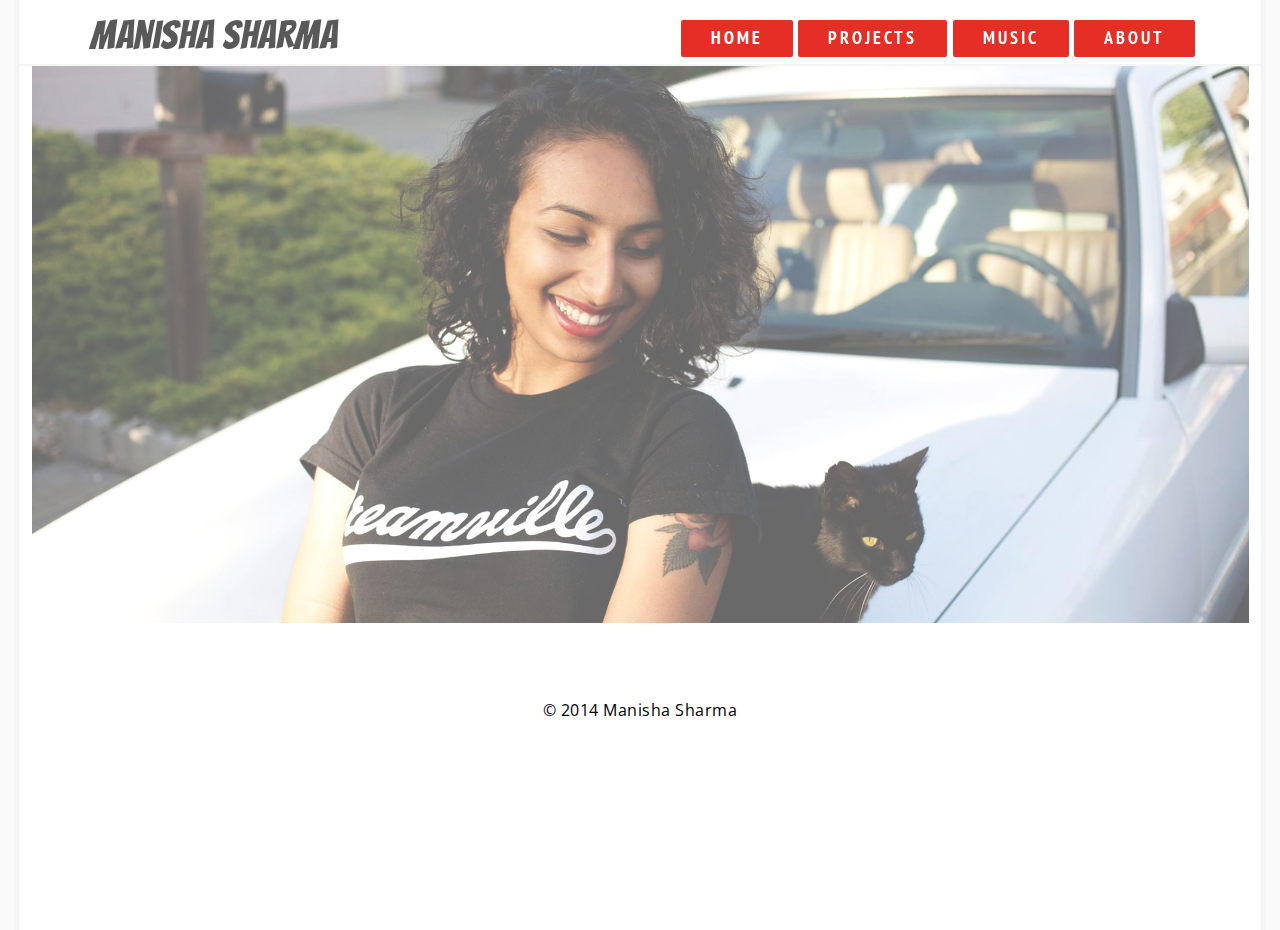
==== index.html @ f0a42e4b "Redesign" ====
<html>
  <head>
  	<title>Manisha Sharma</title>
    	<meta http-equiv="content-type" content="text/html; charset=utf-8">
    	<link rel="stylesheet" href="assets/css/style.css" type="text/css">
      <link href="webfonts/ss-social-circle.css" rel="stylesheet" />
      <meta name="viewport" content="user-scalable=no, width=device-width, initial-scale=1.0, maximum-scale=1.0">
      <link href='http://fonts.googleapis.com/css?family=PT+Sans+Narrow' rel='stylesheet' type='text/css'>
   <link href='http://fonts.googleapis.com/css?family=Bangers' rel='stylesheet' type='text/css'>

   <link href='http://fonts.googleapis.com/css?family=Open+Sans+Condensed:300' rel='stylesheet' type='text/css'> 
   <link href='http://fonts.googleapis.com/css?family=Source+Sans+Pro:200' rel='stylesheet' type='text/css'>
   <script src="assets/js/jquery-1.9.1.js"></script>
  <script src="assets/js/script.js"></script>
  </head>


 
<body>
  <div class="page-container"> <div class="front">
  <div class="navigation">
    <div id="name">Manisha Sharma</div>
    <div id="right-nav">
      <a href="index.html"><div class="nav-selectedtab">Home</div></a>
      <a href="work.html">Projects</a>
     <a href="music.html">Music</a>
      <a href="about.html">About</a>   
    </div>
  </div>

  <div class="front-page-header">
   </div>

 




<footer>



 <div class="copyright"> © 2014 Manisha Sharma</div>

</footer>

  </div>

 


<!-- End Body --> 

<!-- Footer  -->




</body>
</html>
---- assets/css/style.css ----
html, body {
  padding: 0;
  margin: 0; 
width: 100%;
height: 100%;
}

body {
  font-size: 18px;
  font-family:  'Open Sans Condensed', 'sans-serif';
  color: #3a3a3a;
  line-height: 1.7em; 
  letter-spacing: .5px;
  background: rgba(0, 0, 0, 0.02);
  height: 100%;
  
   }

a {
  color: #e52f26;
  text-decoration: none;
  font-weight: bold;
  letter-spacing: 3px;
  text-rendering: optimizeLegibility;
  cursor: pointer; }

a:hover {
  text-decoration: none; }

ol, ul {
  margin: 0;
  padding: 0;
  list-style-type: none;
  list-style-image: none; }

h1 {
  color: #e52f26;
  font-size: 20px;
  font-weight: bold;
}


.navigation {
  position: fixed;
  margin: 0 auto;
  width: 97%;
  height: 50px;
  text-align: center;
  padding: 7px 0px;
  z-index: 5;
  background-color: #fff;
  border-bottom: 2px rgba(170, 170, 170, 0.12) solid;
  border-right: 2px rgba(170, 170, 170, 0.12) solid;
}

.navigation a {
  color: #fff;
  font-family: 'PT Sans Narrow', 'sans-serif'; 
  font-size: 18px;
  text-decoration: none;
  text-transform: uppercase;
  border-radius: 2px;
  padding: 3px 30px; 
  background-color: #e52f26;
  display: inline-block;
  overflow: hidden;
}


.navigation a:hover {
  background-color: black;
  transition: .5s;
}





#name {
  font-size: 40px;
  color: rgba(0, 0, 0, 0.65);
  font-family: 'Bangers', cursive;
  float: left;
  position: fixed;
  top: 20px;
  left: 90px;
}


#right-nav {
  float:right;
  position: fixed;
  right: 85px;
  top: 20px;
  display: inline-block;
}


.front-page-header {
  background-image: url("images/website-photo.jpg");
  background-position: center;
  background-repeat:  no-repeat;
  position: relative;
  margin: 0 auto;
  background-size: 98%;
  width: 100%;
  height: 680px;
}


 
.page-container {
  width: 97%;
  margin: 0 auto;
  padding-bottom: 30px;
  background-color: white;
  border-left: 5px rgba(170, 170, 170, 0.12) solid;
  border-right: 5px rgba(170, 170, 170, 0.12) solid;

}

.page-container .front {
  height: 100%;
}




.page-header {
  padding-top: 130px;
  padding-bottom: 20px;
  position: relative;
  margin:auto;
  height: 70px;
  width: 960px;
  max-width: 960px;
  font-size: 50px;
  font-family: 'PT Sans Narrow', 'sans-serif'; 
  text-align: center;


}


.content-container {
  width: 1200px;
  margin: 0 auto;
  height: 500px;
  background-color: white;
  position: relative;

}

.img-scaled {
  width: 100%;
}

.aboutme-text {
  padding-top: 50px;
  margin:auto;
  width: 960px;
  font-size: 20px;
  color:#4D4D4D;
  text-align: left;
  max-width: 100%;
  padding-bottom: 50px;

}


.ss-icon {
  margin: 5px;
  color: rgba(17, 14, 14, 0.6);
  font-size: 50px;

  }

.icon-div {
  position: relative;
  padding: 20px;
  width: 265px;
  height: 60px;
  margin: auto;
}

.ss-icon a {
  text-align: right;
  display: block;
  text-transform: none;
}

.ss-icon:hover {
  opacity: 1;
  color: #9E5D5D;
  transition: .5s; }




#categories {
    margin-top: 20px;
}

.categorytab {
    display: inline-block;
    padding: 10px 20px;
    width: 80px;
    text-align: center;
    margin-left: 10px;
    font-size: 16px;
    text-transform: uppercase;
    color: #000;
    letter-spacing: 2px;
}
.selectedtab {
    border: 1px outset rgba(158, 157, 157, 1);
    border-radius: 2px;
}

.categoryinfo {
    padding: 40px 0px;
    width: 900px;
    margin: auto;
    display: none;
    font-style: italic;
    font-size: 16px;
    border-bottom: 1px outset rgba(170, 170, 170, 0.12);

}

.work-pic {
  width: 330px;
  margin: 60px 70px 0px 0px;
  border: 3px solid #fff;
  float: left;

}

.work-pic img {
  width: 100%;
}


.work-text {
  width: 100%;
  position: relative;
  margin: 30px 0px auto;
  float: left;
  font-size: 20px;

}

.project {
  width: 900px;
  padding: 10px 0px;
  position: relative;
  overflow: auto;
  margin: auto;
  border-radius: 5px;
  background-color: #fff;
}



#visit-button {
  width: 150px;
  height: 30px;
  background-color: #ACA8A8;
  opacity: .5;
  color: #fff;
  position: relative;
  text-transform: uppercase;
  letter-spacing: .2em;
  font-size: 16px;
  padding-top: 5px;
  margin-top: 20px;
  text-align: center;
  border-radius: 10%;
  font-weight: bolder;

}

#visit-button a {
  color: #fff;
  font-family:  'Open Sans Condensed', 'sans-serif';
  font-size: 16px;


}

#visit-button:hover {
  opacity: 1;
  transition: 1s;
}


.header-box {
  margin: 0 auto;
  position: relative;
  top: 7%;
  background-color: #fff;
  border-bottom: 1px solid #D5D5D5;
  height: 250px;
  width: 100%;
}





.page-nav {
  width: 900px;
  position: relative;
  margin: 0 auto;
}



.page-nav a {
  color: #fff;
  text-transform: uppercase;
  letter-spacing: .2em;
  font-size: 16px;
  font-weight: bolder;
  font-family: 'Open Sans Condensed', 'sans-serif';


}

#blog-button {
  width: 150px;
  height: 30px;
  margin: 10px 0px 5px 5px;
  background-color: #BF5858;
  position: relative;
  padding-top: 5px;
  text-align: center;
  border-radius: 5%;
  display: inline-block;
}

#blog-button:hover {
  background-color: #747474;
  transition: .5s;
}



#all-posts {
  padding-top: 100px;
  margin: 0 auto;
  width: 60%;
  position: relative;
}

.post {
    margin: 20px 0;
    width: 90%;
    padding: 5%;
    background:white;

}

.post_category {
    font-size: 16px;
    color: #BF5858;
    padding: 2px 10px;
    background-color: rgba(240, 240, 240, 1);
    float: right;
    text-align: center;
    border-radius: 15px;
}

.post_title {
    font-size: 30px;
    color: #9E5D5D;
    font-weight: bold;
    padding: 10px 0;
}

.post_date {
    border-bottom: 1px solid #DDD;
    font-weight: bold;
    padding: 10px 0;

}

.post_content {
    line-height: 25px;
    font-size: 20px;
    padding: 10px 0;
    

}




footer {
  width: 97%;
  font-size: 16px;


}

footer a {
  font-family: inherit;
  color: inherit;
}

footer a:hover {
  color: rgba(199, 145, 145, 1);
  transition: .5s;
}



footer li a {
  text-transform: none;
  font-size: 16px;
  font-family: inherit;
}





.copyright {
  padding: 15px 0px;
  position: absolute;
  text-align: center;
  width: 97%;
  color: #000;
}

.clear {
  clear: both;
}


/* Landscape phone to portrait tablet */
@media (max-width: 481px) {







  


}
---- webfonts/ss-social-circle.css ----
@charset "UTF-8";

/*
* Symbolset
* www.symbolset.com
* Copyright © 2013 Oak Studios LLC
*
* Upload this file to your web server
* and place this within your <head> tags.
* <link href="webfonts/ss-social-circle.css" rel="stylesheet" />
*/

@font-face {
  font-family: "SSSocialCircle";
  src: url('ss-social-circle.eot');
  src: url('ss-social-circle.eot?#iefix') format('embedded-opentype'),
       url('ss-social-circle.woff') format('woff'),
       url('ss-social-circle.ttf')  format('truetype'),
       url('ss-social-circle.svg#SSSocialCircle') format('svg');
  font-weight: normal;
  font-style: normal;
}

/* This triggers a redraw in IE to Fix IE8's :before content rendering. */
html:hover [class^="ss-"]{-ms-zoom: 1;}

.ss-icon, .ss-icon.ss-social-circle,
[class^="ss-"]:before, [class*=" ss-"]:before,
[class^="ss-"].ss-social-circle:before, [class*=" ss-"].ss-social-circle:before,
[class^="ss-"].right:after, [class*=" ss-"].right:after,
[class^="ss-"].ss-social-circle.right:after, [class*=" ss-"].ss-social-circle.right:after {
  font-family: "SSSocialCircle";
  font-style: normal;
  font-weight: normal;
  text-decoration: none;
  text-rendering: optimizeLegibility;
  white-space: nowrap;
  /*-webkit-font-feature-settings: "liga"; Currently broken in Chrome >= v22. Falls back to text-rendering. Safari is unaffected. */
  -moz-font-feature-settings: "liga=1";
  -moz-font-feature-settings: "liga";
  -ms-font-feature-settings: "liga" 1;
  -o-font-feature-settings: "liga";
  font-feature-settings: "liga";
  -webkit-font-smoothing: antialiased;
}

[class^="ss-"].right:before,
[class*=" ss-"].right:before{display:none;content:'';}

.ss-facebook:before,.ss-facebook.right:after{content:''}.ss-twitter:before,.ss-twitter.right:after{content:''}.ss-linkedin:before,.ss-linkedin.right:after{content:''}.ss-googleplus:before,.ss-googleplus.right:after{content:''}.ss-appdotnet:before,.ss-appdotnet.right:after{content:''}.ss-zerply:before,.ss-zerply.right:after{content:''}.ss-reddit:before,.ss-reddit.right:after{content:''}.ss-steam:before,.ss-steam.right:after{content:''}.ss-tumblr:before,.ss-tumblr.right:after{content:''}.ss-wordpress:before,.ss-wordpress.right:after{content:''}.ss-blogger:before,.ss-blogger.right:after{content:''}.ss-posterous:before,.ss-posterous.right:after{content:''}.ss-quora:before,.ss-quora.right:after{content:''}.ss-youtube:before,.ss-youtube.right:after{content:''}.ss-vimeo:before,.ss-vimeo.right:after{content:''}.ss-vine:before,.ss-vine.right:after{content:''}.ss-letterboxd:before,.ss-letterboxd.right:after{content:''}.ss-flickr:before,.ss-flickr.right:after{content:''}.ss-instagram:before,.ss-instagram.right:after{content:''}.ss-500px:before,.ss-500px.right:after{content:''}.ss-etsy:before,.ss-etsy.right:after{content:''}.ss-pinterest:before,.ss-pinterest.right:after{content:''}.ss-svpply:before,.ss-svpply.right:after{content:''}.ss-readmill:before,.ss-readmill.right:after{content:''}.ss-dropbox:before,.ss-dropbox.right:after{content:''}.ss-pinboard:before,.ss-pinboard.right:after{content:''}.ss-delicious:before,.ss-delicious.right:after{content:''}.ss-dribbble:before,.ss-dribbble.right:after{content:''}.ss-behance:before,.ss-behance.right:after{content:''}.ss-github:before,.ss-github.right:after{content:''}.ss-octocat:before,.ss-octocat.right:after{content:''}.ss-stackoverflow:before,.ss-stackoverflow.right:after{content:''}.ss-paypal:before,.ss-paypal.right:after{content:''}.ss-kickstarter:before,.ss-kickstarter.right:after{content:''}.ss-foursquare:before,.ss-foursquare.right:after{content:''}.ss-yelp:before,.ss-yelp.right:after{content:''}.ss-skype:before,.ss-skype.right:after{content:''}.ss-rdio:before,.ss-rdio.right:after{content:''}.ss-spotify:before,.ss-spotify.right:after{content:''}.ss-lastfm:before,.ss-lastfm.right:after{content:''}.ss-soundcloud:before,.ss-soundcloud.right:after{content:''}.ss-link:before,.ss-link.right:after{content:'🔗'}.ss-phone:before,.ss-phone.right:after{content:'📞'}.ss-mail:before,.ss-mail.right:after{content:'✉'}.ss-like:before,.ss-like.right:after{content:'👍'}.ss-rss:before,.ss-rss.right:after{content:''}.ss-share:before,.ss-share.right:after{content:''}.ss-apple:before,.ss-apple.right:after{content:''}.ss-microsoft:before,.ss-microsoft.right:after{content:''}.ss-windows:before,.ss-windows.right:after{content:''}.ss-android:before,.ss-android.right:after{content:''}.ss-blackberry:before,.ss-blackberry.right:after{content:''}

/* Legacy */
.ss-fivehundredpx:before,.ss-fivehundredpx.right:after{content:''}
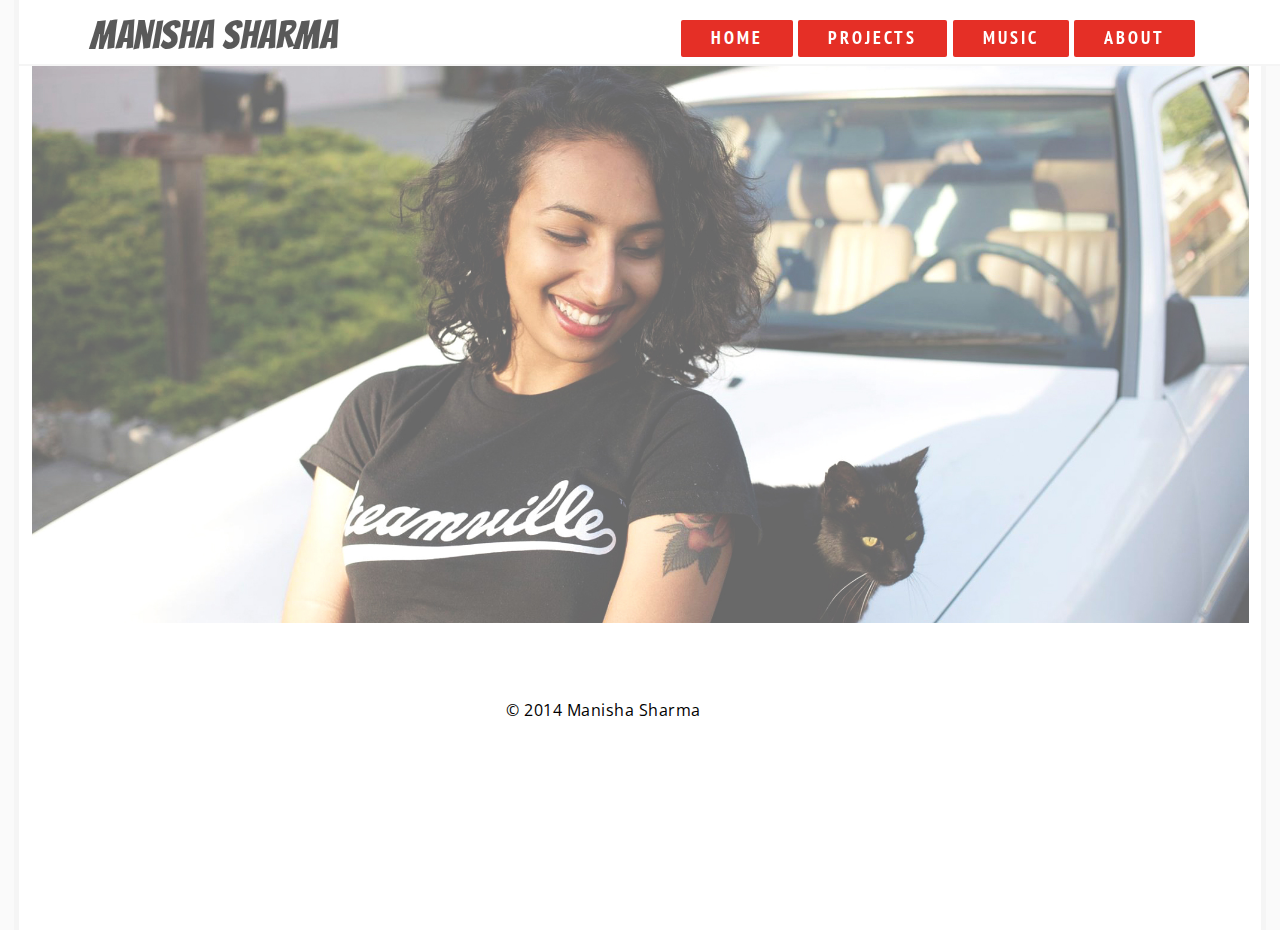
==== commit 01582e92: "Mobile view fixes" ====
--- a/index.html
+++ b/index.html
@@ -23,9 +23,16 @@
     <div id="right-nav">
       <a href="index.html"><div class="nav-selectedtab">Home</div></a>
       <a href="work.html">Projects</a>
-     <a href="music.html">Music</a>
+      <div id="music-page-hide"><a href="music.html">Music</a></div>
       <a href="about.html">About</a>   
     </div>
+  </div>
+
+  <div class="mobile-nav">
+      <a href="index.html"><div class="nav-selectedtab">Home</div></a>
+      <a href="work.html">Projects</a>
+      <div id="music-page-hide"><a href="music.html">Music</a></div>
+      <a href="about.html">About</a>   
   </div>
 
   <div class="front-page-header">
--- a/assets/css/style.css
+++ b/assets/css/style.css
@@ -43,7 +43,7 @@
 .navigation {
   position: fixed;
   margin: 0 auto;
-  width: 97%;
+  width: 100%;
   height: 50px;
   text-align: center;
   padding: 7px 0px;
@@ -72,6 +72,38 @@
   transition: .5s;
 }
 
+.mobile-nav {
+  top: 70;
+  position: relative;
+  margin: 0 auto;
+  width: 100%;
+  text-align: center;
+  padding: 7px 0px;
+  z-index: 4;
+  background-color: #fff;
+  display: none;
+}
+
+.mobile-nav a {
+  color: #fff;
+  font-family: 'PT Sans Narrow', 'sans-serif'; 
+  font-size: 18px;
+  width: 84%;
+  margin-bottom: 5px;
+  text-decoration: none;
+  text-transform: uppercase;
+  border-radius: 2px;
+  padding: 10px 30px; 
+  background-color: #e52f26;
+  overflow: hidden;
+  display: none;
+
+}
+
+#music-page-hide {
+  display: inline-block;
+}
+
 
 
 
@@ -132,15 +164,13 @@
   position: relative;
   margin:auto;
   height: 70px;
-  width: 960px;
+  width: 100%;
   max-width: 960px;
   font-size: 50px;
   font-family: 'PT Sans Narrow', 'sans-serif'; 
   text-align: center;
 
-
-}
-
+}
 
 .content-container {
   width: 1200px;
@@ -156,16 +186,29 @@
 }
 
 .aboutme-text {
-  padding-top: 50px;
+  padding-top: 30px;
+  padding-left: 10px;
+  padding-right: 10px;
   margin:auto;
   width: 960px;
   font-size: 20px;
   color:#4D4D4D;
   text-align: left;
-  max-width: 100%;
   padding-bottom: 50px;
 
 }
+
+
+.about-page-header {
+  background-image: url("images/essentials.JPG");
+  background-position: center;
+  position: relative;
+  margin: 0 auto;
+  width: 100%;
+  height: 50%;
+  background-size: 100%;
+}
+
 
 
 .ss-icon {
@@ -177,7 +220,7 @@
 
 .icon-div {
   position: relative;
-  padding: 20px;
+  padding: 40px;
   width: 265px;
   height: 60px;
   margin: auto;
@@ -207,6 +250,7 @@
     width: 80px;
     text-align: center;
     margin-left: 10px;
+    margin-bottom: 20px;
     font-size: 16px;
     text-transform: uppercase;
     color: #000;
@@ -223,41 +267,40 @@
     margin: auto;
     display: none;
     font-style: italic;
-    font-size: 16px;
+    font-size: 18px;
     border-bottom: 1px outset rgba(170, 170, 170, 0.12);
 
 }
 
-.work-pic {
-  width: 330px;
-  margin: 60px 70px 0px 0px;
-  border: 3px solid #fff;
-  float: left;
-
-}
-
-.work-pic img {
-  width: 100%;
-}
+.work-img {
+  width: 32%;
+  padding-top: 30px;
+  display: inline-block;
+}
+
 
 
 .work-text {
-  width: 100%;
-  position: relative;
-  margin: 30px 0px auto;
-  float: left;
+  width: 68%;
+  position: relative;
+  margin: 10px 0px auto;
+  float: right;
   font-size: 20px;
 
 }
 
 .project {
   width: 900px;
-  padding: 10px 0px;
+  padding-bottom: 40px;
+  padding-top: 20px;
+  padding-left: 10px;
+  padding-right: 10px;
   position: relative;
   overflow: auto;
   margin: auto;
   border-radius: 5px;
   background-color: #fff;
+  border-bottom: 1px dashed rgba(170, 170, 170, 1);
 }
 
 
@@ -293,6 +336,14 @@
   transition: 1s;
 }
 
+#learned {
+  color: #FFC8C8;
+  text-decoration: bold;
+  display: inline-block;
+
+
+}
+
 
 .header-box {
   margin: 0 auto;
@@ -303,7 +354,6 @@
   height: 250px;
   width: 100%;
 }
-
 
 
 
@@ -396,29 +446,10 @@
 
 
 
+
 footer {
   width: 97%;
   font-size: 16px;
-
-
-}
-
-footer a {
-  font-family: inherit;
-  color: inherit;
-}
-
-footer a:hover {
-  color: rgba(199, 145, 145, 1);
-  transition: .5s;
-}
-
-
-
-footer li a {
-  text-transform: none;
-  font-size: 16px;
-  font-family: inherit;
 }
 
 
@@ -427,7 +458,7 @@
 
 .copyright {
   padding: 15px 0px;
-  position: absolute;
+  position: relative;
   text-align: center;
   width: 97%;
   color: #000;
@@ -441,6 +472,63 @@
 /* Landscape phone to portrait tablet */
 @media (max-width: 481px) {
 
+  .front-page-header {
+    height: 300px;
+
+  }
+}
+
+
+
+  @media (max-width: 1000px) {
+    
+ .about-page-header {
+    display: none;
+  }
+    .right-nav {
+    display: none;
+  }
+
+  .mobile-nav {
+    display: inline-block;
+  }
+
+  .navigation a {
+    display: none;
+  }
+
+  .mobile-nav a {
+    display: inline-block;
+  }
+
+  #music-page-hide {
+    display: none;
+  }
+
+  .page-nav {
+    display: none;
+  }
+
+  .work-img {
+    display: none;
+  }
+
+  .work-text {
+    width: 100%;
+  }
+
+  .project {
+    width: 95%;
+
+  }
+
+  .aboutme-text {
+    width: 95%;
+  }
+
+
+
+
 
 
 
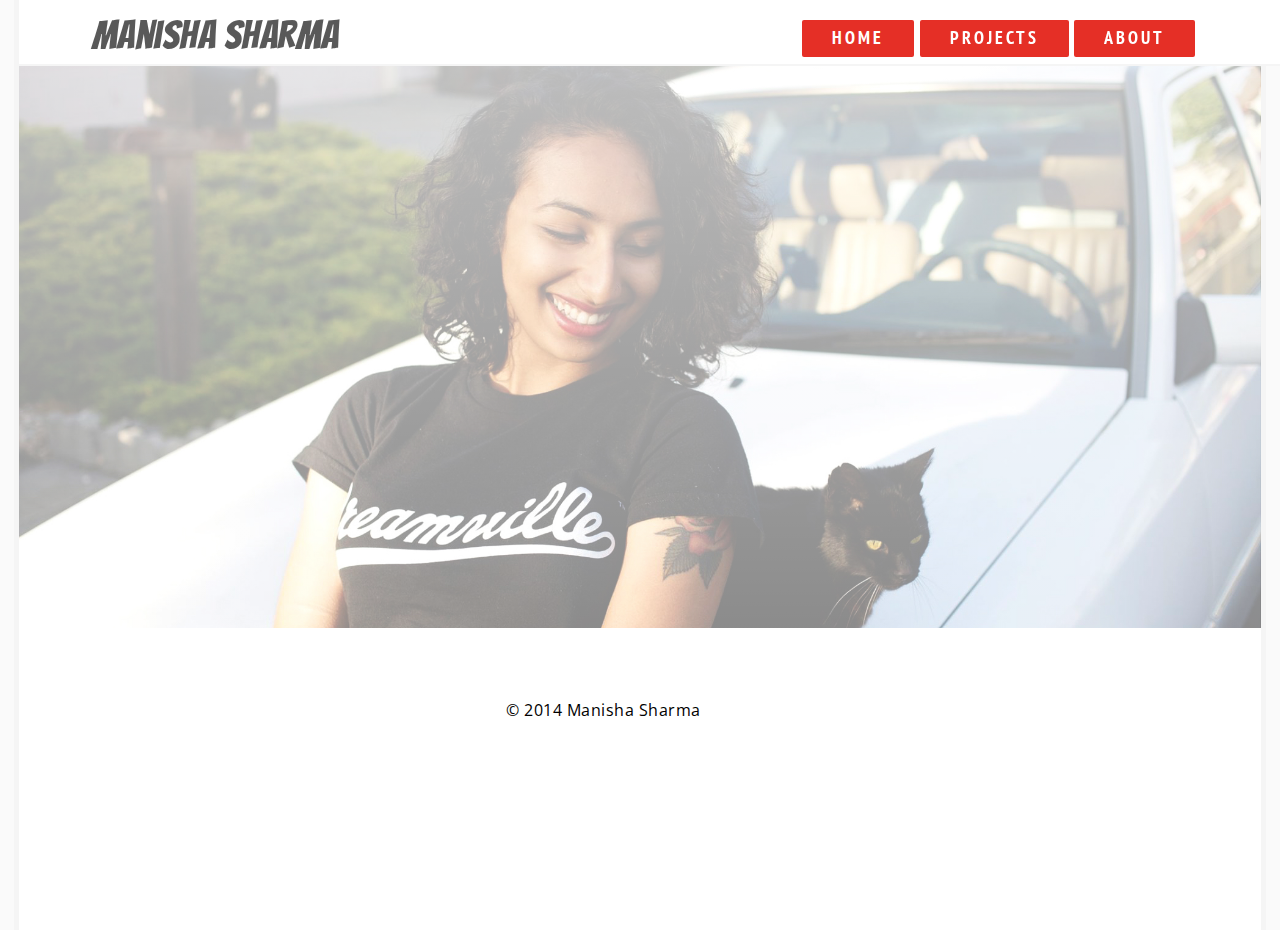
==== commit 2e04c82b: "Took out music page for now" ====
--- a/index.html
+++ b/index.html
@@ -23,7 +23,7 @@
     <div id="right-nav">
       <a href="index.html"><div class="nav-selectedtab">Home</div></a>
       <a href="work.html">Projects</a>
-      <div id="music-page-hide"><a href="music.html">Music</a></div>
+     <!--<a href="music.html">Music</a>-->
       <a href="about.html">About</a>   
     </div>
   </div>
--- a/assets/css/style.css
+++ b/assets/css/style.css
@@ -68,7 +68,7 @@
 
 
 .navigation a:hover {
-  background-color: black;
+  background-color:rgba(0, 0, 0, 0.65);
   transition: .5s;
 }
 
@@ -109,6 +109,7 @@
 
 
 #name {
+  width: 250px;
   font-size: 40px;
   color: rgba(0, 0, 0, 0.65);
   font-family: 'Bangers', cursive;
@@ -129,12 +130,12 @@
 
 
 .front-page-header {
-  background-image: url("images/website-photo.jpg");
+  background-image: -webkit-linear-gradient(top, rgba(255,255,255,.6), rgba(255,255,255,.2)), url("images/website-photo.jpg");
   background-position: center;
   background-repeat:  no-repeat;
   position: relative;
   margin: 0 auto;
-  background-size: 98%;
+  background-size: 100%;
   width: 100%;
   height: 680px;
 }
@@ -200,7 +201,7 @@
 
 
 .about-page-header {
-  background-image: url("images/essentials.JPG");
+  background-image: -webkit-linear-gradient(top, rgba(255,255,255,.6), rgba(255,255,255,.6)), url("images/essentials.JPG");
   background-position: center;
   position: relative;
   margin: 0 auto;
@@ -526,6 +527,11 @@
     width: 95%;
   }
 
+  #name {
+    left: 0;
+    font-size: 35px;
+  }
+
 
 
 
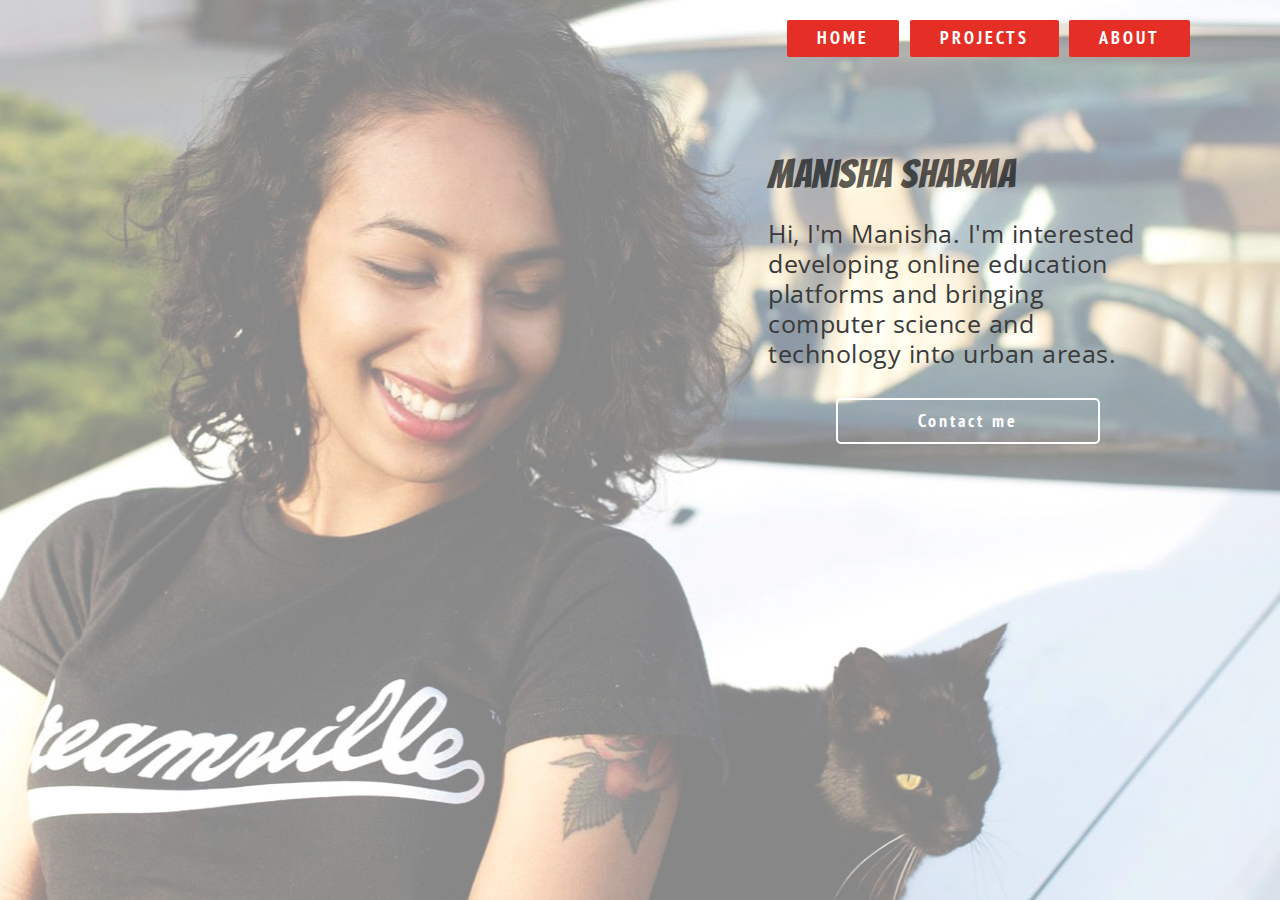
==== commit 06c7976f: "Changed front-page layout, fixed mobile view" ====
--- a/index.html
+++ b/index.html
@@ -17,9 +17,21 @@
 
  
 <body>
-  <div class="page-container"> <div class="front">
-  <div class="navigation">
-    <div id="name">Manisha Sharma</div>
+
+  <div id="mobile-name">Manisha Sharma</div>
+
+  <div class="mobile-nav">
+      <a href="index.html"><div class="nav-selectedtab">Home</div></a>
+      <a href="work.html">Projects</a>
+      <div id="music-page-hide"><a href="music.html">Music</a></div>
+      <a href="about.html">About</a>   
+  </div>
+  
+
+  <div class="front-page-header"> 
+
+    <div class="navigation">
+    
     <div id="right-nav">
       <a href="index.html"><div class="nav-selectedtab">Home</div></a>
       <a href="work.html">Projects</a>
@@ -28,30 +40,28 @@
     </div>
   </div>
 
-  <div class="mobile-nav">
-      <a href="index.html"><div class="nav-selectedtab">Home</div></a>
-      <a href="work.html">Projects</a>
-      <div id="music-page-hide"><a href="music.html">Music</a></div>
-      <a href="about.html">About</a>   
+  
+
+
+
+    <div class="intro-text"> 
+
+      <div id="name">Manisha Sharma</div>
+      Hi, I'm Manisha. I'm interested developing online education platforms and bringing computer science and technology into urban areas. 
+
+    <a href="mailto:manishafiji5194@gmail.com" target="_blank" alt="Email me!"><div class="contact-button">Contact me</div></a>
   </div>
+</div>
 
-  <div class="front-page-header">
-   </div>
+   <div class="mobile-intro-text"> 
+
+      Hi, I'm Manisha. I'm interested developing online education platforms and bringing computer science and technology into urban areas. Currently, I'm seeking opportunties in web design/development and teaching.
+
+    <a href="mailto:manishafiji5194@gmail.com" target="_blank" alt="Email me!"><div class="mobile-contact-button">Contact me</div></a>
+  </div>
 
  
 
-
-
-
-<footer>
-
-
-
- <div class="copyright"> © 2014 Manisha Sharma</div>
-
-</footer>
-
-  </div>
 
  
 
--- a/assets/css/style.css
+++ b/assets/css/style.css
@@ -43,14 +43,10 @@
 .navigation {
   position: fixed;
   margin: 0 auto;
-  width: 100%;
+  width: 97%;
   height: 50px;
   text-align: center;
-  padding: 7px 0px;
   z-index: 5;
-  background-color: #fff;
-  border-bottom: 2px rgba(170, 170, 170, 0.12) solid;
-  border-right: 2px rgba(170, 170, 170, 0.12) solid;
 }
 
 .navigation a {
@@ -61,10 +57,12 @@
   text-transform: uppercase;
   border-radius: 2px;
   padding: 3px 30px; 
-  background-color: #e52f26;
+  background-color: #e52f26; 
   display: inline-block;
   overflow: hidden;
-}
+  margin-right: 5px;
+}
+
 
 
 .navigation a:hover {
@@ -109,14 +107,29 @@
 
 
 #name {
-  width: 250px;
+  width: 100%;
   font-size: 40px;
+  float: left;
+  display: inline-block;
+  text-align: left;
   color: rgba(0, 0, 0, 0.65);
   font-family: 'Bangers', cursive;
-  float: left;
-  position: fixed;
-  top: 20px;
-  left: 90px;
+  position: relative;
+  margin: auto;
+  margin-bottom: 20px;
+  
+}
+
+#mobile-name {
+  width: 100%;
+  font-size: 40px;
+  display: inline-block;
+  color: rgba(0, 0, 0, 0.65);
+  text-align: center;
+  font-family: 'Bangers', cursive;
+  position: relative;
+  top: 30;
+  display: none;
 }
 
 
@@ -130,18 +143,76 @@
 
 
 .front-page-header {
-  background-image: -webkit-linear-gradient(top, rgba(255,255,255,.6), rgba(255,255,255,.2)), url("images/website-photo.jpg");
+  background-image: -webkit-linear-gradient(top, rgba(255,255,255,.2), rgba(255,255,255,.2)), url("images/website-photo.jpg");
   background-position: center;
   background-repeat:  no-repeat;
-  position: relative;
-  margin: 0 auto;
-  background-size: 100%;
-  width: 100%;
-  height: 680px;
-}
-
-
+  position: fixed;
+  margin: 0 auto;
+  width: 100%;
+  height: 100%;
+}
+
+.intro-text {
+  width: 400px;
+  position: relative;
+  font-size: 25px;
+  line-height: 1.2;
+  top: 150;
+  left: 60%;
+  text-align: left;
+  margin-bottom: 30px;
+
+}
+
+.mobile-intro-text {
+  width: 97%;
+  position: relative;
+  margin: auto;
+  font-size: 27px;
+  top: 100;
+  line-height: 1.3;
+  text-align: center;
+  padding: 5px;
+  display: none;
+
+}
  
+.contact-button {
+  color: #fff;
+  font-family: 'PT Sans Narrow', 'sans-serif'; 
+  font-size: 18px;
+  width: 200px;
+  text-align: center;
+  border: 2px #fff solid;
+  border-radius: 5px;
+  padding: 10px 30px; 
+  margin: 0 auto;
+  margin-top: 30px;
+
+}
+
+.contact-button:hover, .mobile-contact-button:hover {
+  border-color:#000;
+  background-color: #000;
+  color: #fff;
+
+}
+
+.mobile-contact-button {
+  color: #000;
+  font-family: 'PT Sans Narrow', 'sans-serif'; 
+  font-size: 18px;
+  width: 200px;
+  text-align: center;
+  border: 2px #000 solid;
+  border-radius: 5px;
+  padding: 10px 30px; 
+  margin: 0 auto;
+  margin-top: 30px;
+
+}
+
+
 .page-container {
   width: 97%;
   margin: 0 auto;
@@ -528,9 +599,38 @@
   }
 
   #name {
-    left: 0;
-    font-size: 35px;
-  }
+    display: none;
+  }
+
+  #mobile-name {
+    display: inline-block;
+  }
+
+  .intro-text {
+    display: none;
+  }
+
+  .front-page-header {
+    display: none;
+  }
+
+  .mobile-intro-text {
+    display: inline-block;
+  }
+
+  .copyright {
+    display: none;
+  }
+
+  .navigation {
+    background-color: transparent;
+  }
+
+  .mobile-nav {
+    background-color: transparent;
+  }
+
+
 
 
 
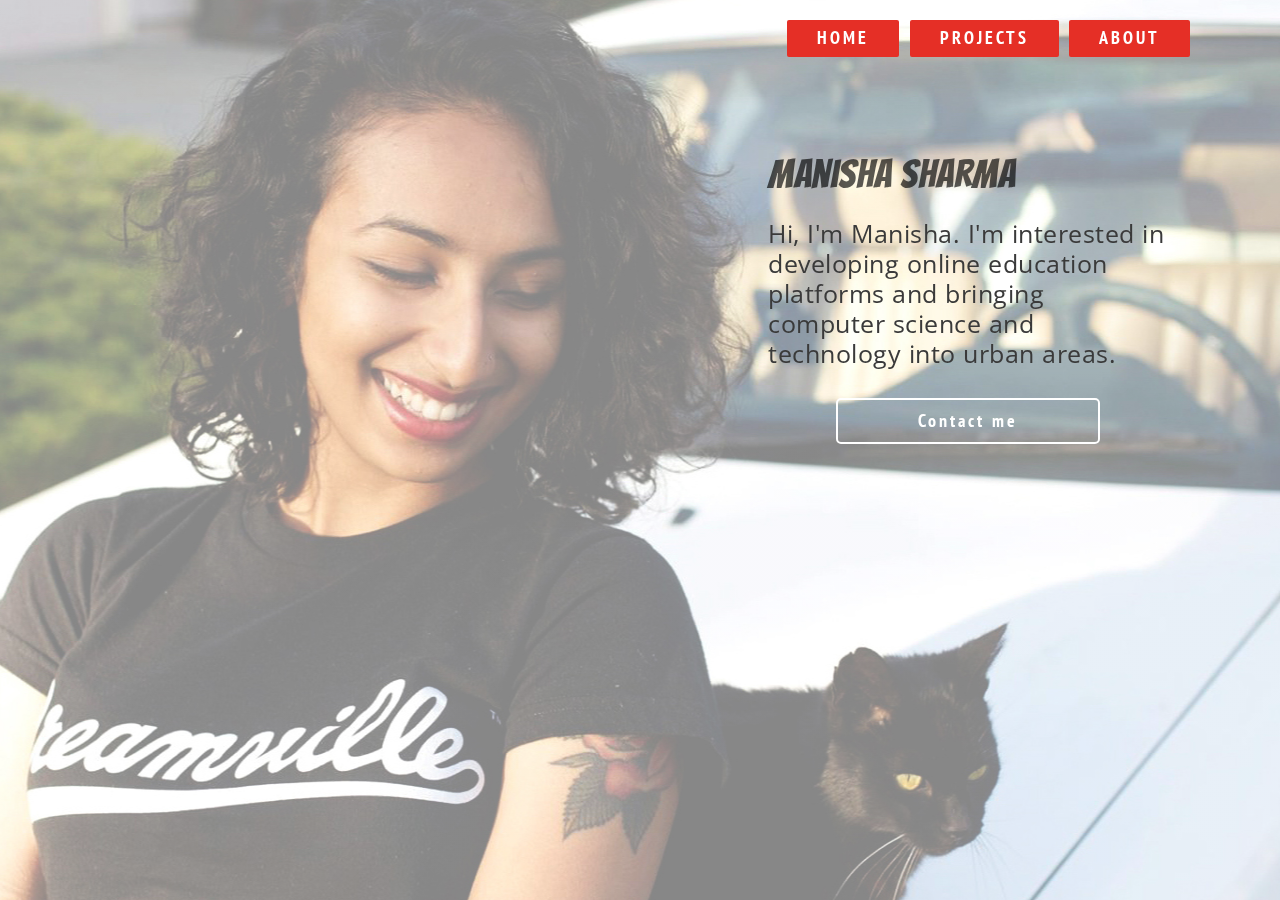
==== commit c7b85d77: "Grammar probz" ====
--- a/index.html
+++ b/index.html
@@ -47,7 +47,7 @@
     <div class="intro-text"> 
 
       <div id="name">Manisha Sharma</div>
-      Hi, I'm Manisha. I'm interested developing online education platforms and bringing computer science and technology into urban areas. 
+      Hi, I'm Manisha. I'm interested in developing online education platforms and bringing computer science and technology into urban areas. 
 
     <a href="mailto:manishafiji5194@gmail.com" target="_blank" alt="Email me!"><div class="contact-button">Contact me</div></a>
   </div>
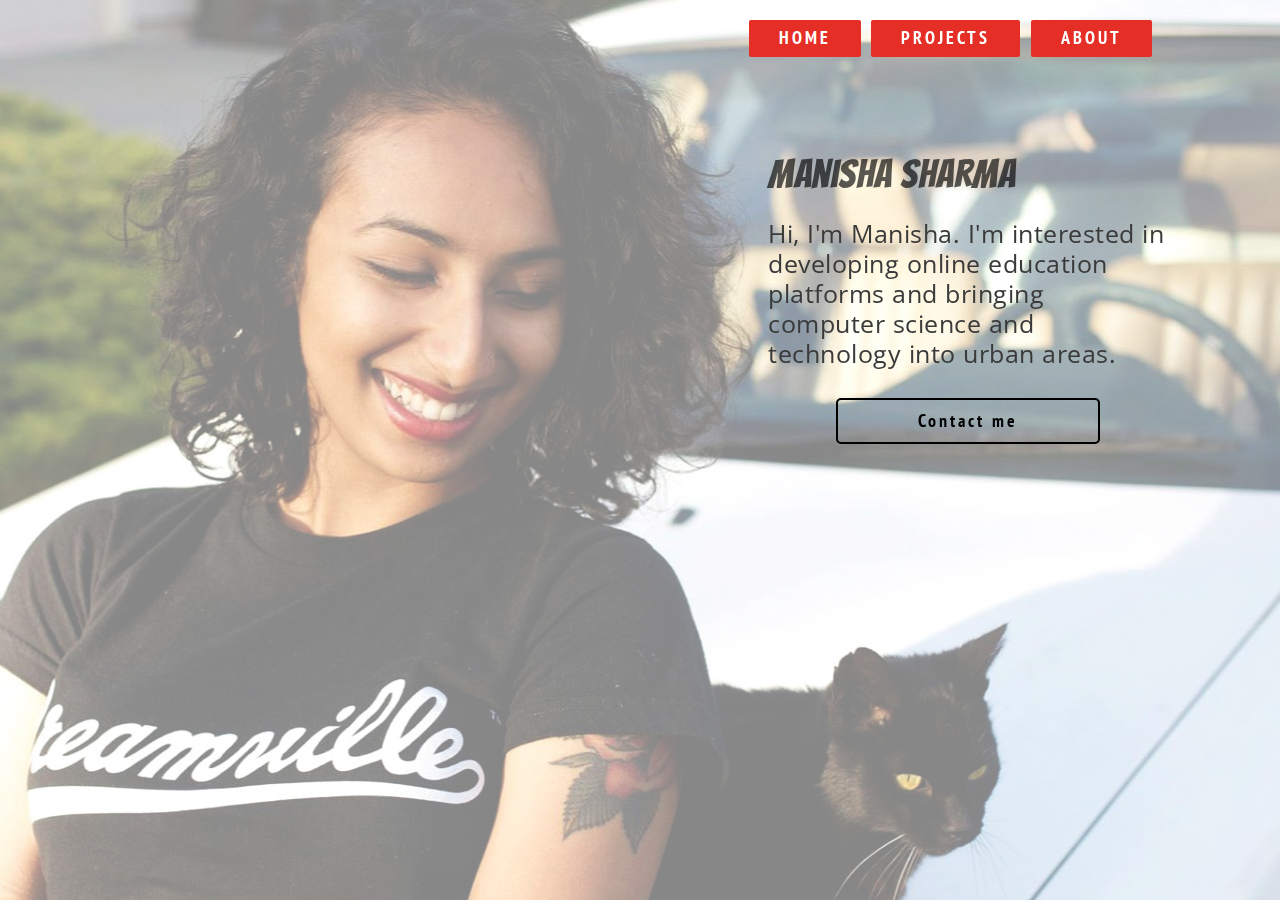
==== commit 5341cdbc: "Minor fixes" ====
--- a/index.html
+++ b/index.html
@@ -20,15 +20,7 @@
 
   <div id="mobile-name">Manisha Sharma</div>
 
-  <div class="mobile-nav">
-      <a href="index.html"><div class="nav-selectedtab">Home</div></a>
-      <a href="work.html">Projects</a>
-      <div id="music-page-hide"><a href="music.html">Music</a></div>
-      <a href="about.html">About</a>   
-  </div>
-  
-
-  <div class="front-page-header"> 
+    <div class="front-page-header"> 
 
     <div class="navigation">
     
@@ -39,6 +31,17 @@
       <a href="about.html">About</a>   
     </div>
   </div>
+</div>
+
+  <div class="mobile-nav">
+      <a href="index.html"><div class="nav-selectedtab">Home</div></a>
+      <a href="work.html">Projects</a>
+      <div id="music-page-hide"><a href="music.html">Music</a></div>
+      <a href="about.html">About</a>   
+  </div>
+  
+
+
 
   
 
@@ -46,7 +49,9 @@
 
     <div class="intro-text"> 
 
-      <div id="name">Manisha Sharma</div>
+      <div id="name" class="animated fadeInDown">
+        Manisha Sharma
+      </div>
       Hi, I'm Manisha. I'm interested in developing online education platforms and bringing computer science and technology into urban areas. 
 
     <a href="mailto:manishafiji5194@gmail.com" target="_blank" alt="Email me!"><div class="contact-button">Contact me</div></a>
--- a/assets/css/style.css
+++ b/assets/css/style.css
@@ -11,7 +11,7 @@
   color: #3a3a3a;
   line-height: 1.7em; 
   letter-spacing: .5px;
-  background: rgba(0, 0, 0, 0.02);
+  background: #fff;
   height: 100%;
   
    }
@@ -39,14 +39,22 @@
   font-weight: bold;
 }
 
+::selection {
+  background: #ffb7b7; /* WebKit/Blink Browsers */
+}
+::-moz-selection {
+  background: #ffb7b7; /* Gecko Browsers */
+}
+
 
 .navigation {
-  position: fixed;
+  position: relative;
   margin: 0 auto;
   width: 97%;
   height: 50px;
   text-align: center;
   z-index: 5;
+  display: inline-block;
 }
 
 .navigation a {
@@ -71,7 +79,7 @@
 }
 
 .mobile-nav {
-  top: 70;
+  top: 50;
   position: relative;
   margin: 0 auto;
   width: 100%;
@@ -120,6 +128,40 @@
   
 }
 
+.animated { 
+    -webkit-animation-duration: 1s; 
+    animation-duration: 1s; 
+    -webkit-animation-fill-mode: both; 
+    animation-fill-mode: both; 
+} 
+
+@-webkit-keyframes fadeInDown { 
+    0% { 
+        opacity: 0; 
+        -webkit-transform: translateY(-20px); 
+    } 
+    100% { 
+        opacity: 1; 
+        -webkit-transform: translateY(0); 
+    } 
+} 
+
+@keyframes fadeInDown { 
+    0% { 
+        opacity: 0; 
+        transform: translateY(-20px); 
+    } 
+    100% { 
+        opacity: 1; 
+        transform: translateY(0); 
+    } 
+} 
+
+.fadeInDown { 
+    -webkit-animation-name: fadeInDown; 
+    animation-name: fadeInDown; 
+}
+
 #mobile-name {
   width: 100%;
   font-size: 40px;
@@ -135,7 +177,7 @@
 
 #right-nav {
   float:right;
-  position: fixed;
+  position: relative;
   right: 85px;
   top: 20px;
   display: inline-block;
@@ -178,12 +220,12 @@
 }
  
 .contact-button {
-  color: #fff;
+  color: #000;
   font-family: 'PT Sans Narrow', 'sans-serif'; 
   font-size: 18px;
   width: 200px;
   text-align: center;
-  border: 2px #fff solid;
+  border: 2px #000 solid;
   border-radius: 5px;
   padding: 10px 30px; 
   margin: 0 auto;
@@ -215,6 +257,7 @@
 
 .page-container {
   width: 97%;
+  height: 100%;
   margin: 0 auto;
   padding-bottom: 30px;
   background-color: white;
@@ -223,9 +266,6 @@
 
 }
 
-.page-container .front {
-  height: 100%;
-}
 
 
 
@@ -623,7 +663,7 @@
   }
 
   .navigation {
-    background-color: transparent;
+    display: none;
   }
 
   .mobile-nav {
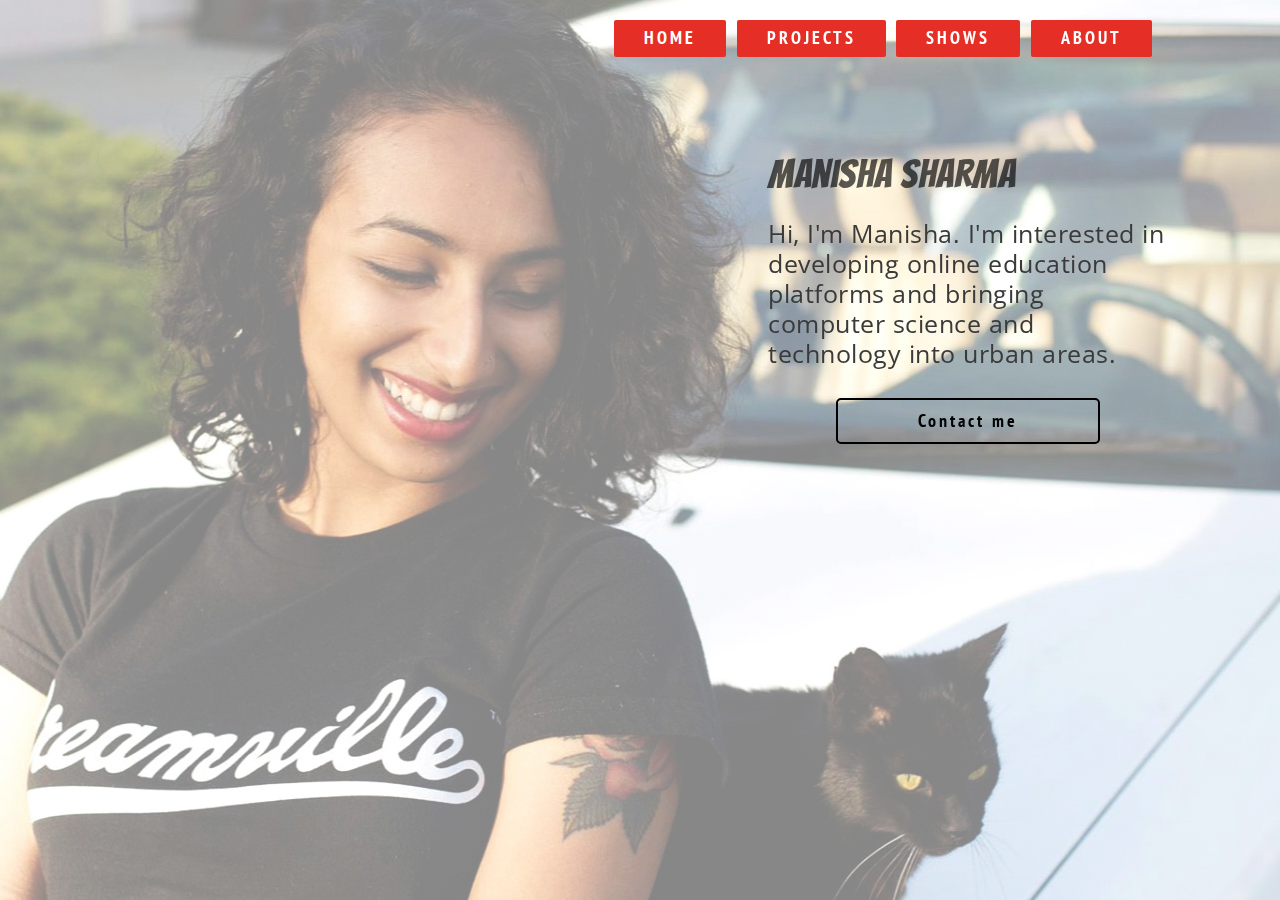
==== commit ee4d6c46: "Added Shows Page" ====
--- a/index.html
+++ b/index.html
@@ -27,7 +27,7 @@
     <div id="right-nav">
       <a href="index.html"><div class="nav-selectedtab">Home</div></a>
       <a href="work.html">Projects</a>
-     <!--<a href="music.html">Music</a>-->
+     <a href="music.html">Shows</a>
       <a href="about.html">About</a>   
     </div>
   </div>
--- a/assets/css/style.css
+++ b/assets/css/style.css
@@ -272,7 +272,6 @@
 
 .page-header {
   padding-top: 130px;
-  padding-bottom: 20px;
   position: relative;
   margin:auto;
   height: 70px;
